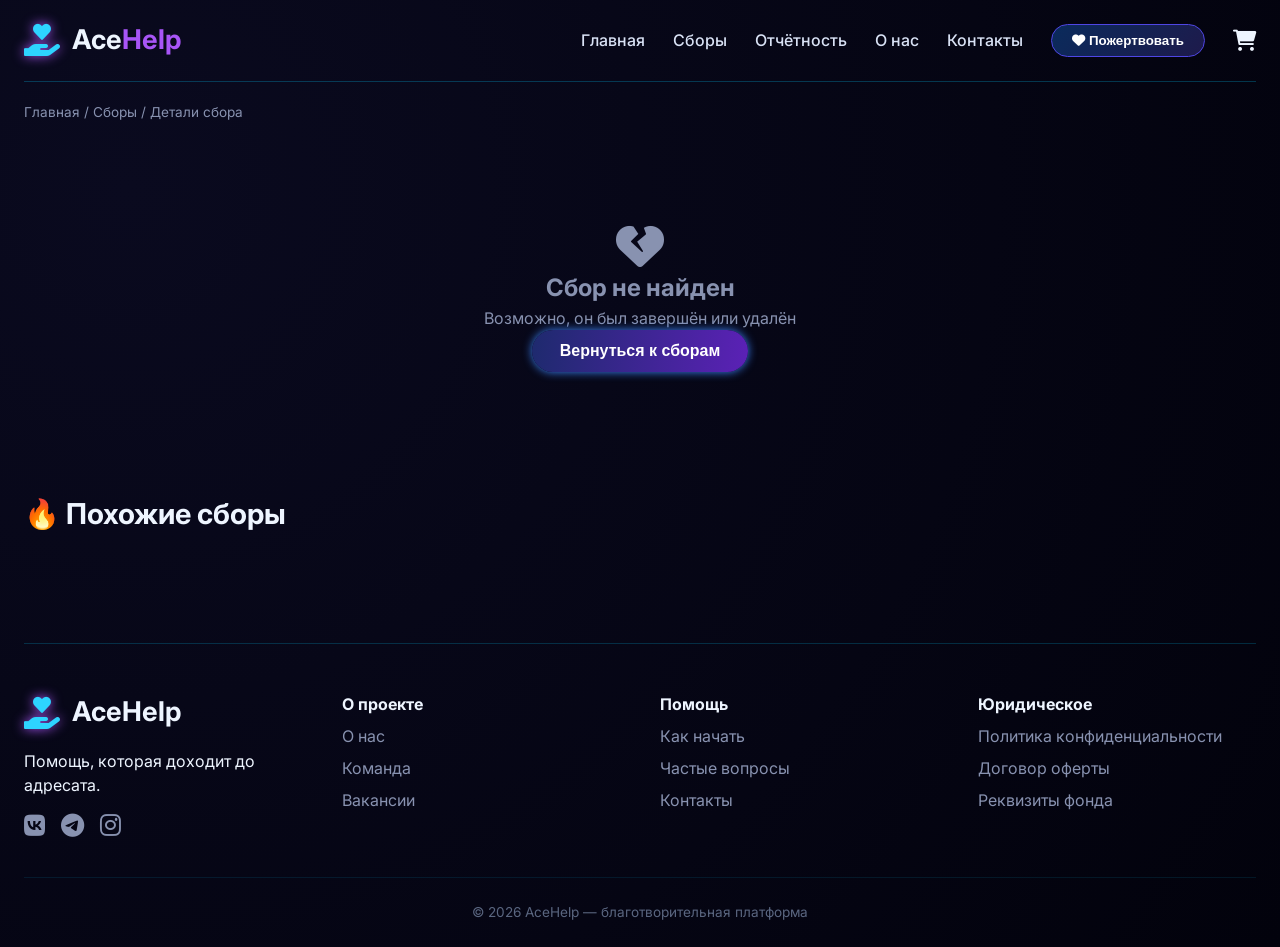
==== html/campaign-detail.html @ 06f6f68e "Add files via upload" ====
<!DOCTYPE html>
<html lang="ru">
<head>
    <meta charset="UTF-8">
    <meta name="viewport" content="width=device-width, initial-scale=1.0, user-scalable=yes">
    <title>AceHelp | Детали сбора</title>
    
    <link href="https://fonts.googleapis.com/css2?family=Inter:opsz,wght@14..32,300;400;500;600;700;800&display=swap" rel="stylesheet">
    <link rel="stylesheet" href="https://cdnjs.cloudflare.com/ajax/libs/font-awesome/6.0.0-beta3/css/all.min.css">
    
    <link rel="stylesheet" href="../css/common.css">
    <link rel="stylesheet" href="../css/campaign-detail.css">
</head>
<body>
    <div class="container">
        
        <!-- ШАПКА -->
        <header>
            <nav class="navbar">
                <div class="logo">
                    <i class="fas fa-hand-holding-heart"></i>
                    <span>Ace<span style="color:#a855f7;">Help</span></span>
                </div>
                <div class="nav-links">
                    <a href="index.html">Главная</a>
                    <a href="campaigns.html">Сборы</a>
                    <a href="reports.html">Отчётность</a>
                    <a href="about.html">О нас</a>
                    <a href="contacts.html">Контакты</a>
                    <button class="donate-btn" id="globalDonateBtn">
                        <i class="fas fa-heart"></i> Пожертвовать
                    </button>
                    <div class="cart-icon">
                        <i class="fas fa-shopping-cart"></i>
                        <span class="cart-counter">0</span>
                    </div>
                </div>
            </nav>
        </header>

        <!-- ХЛЕБНЫЕ КРОШКИ -->
        <div class="breadcrumbs">
            <a href="index.html">Главная</a> / 
            <a href="campaigns.html">Сборы</a> / 
            <span id="breadcrumbCampaignName">Детали сбора</span>
        </div>

        <!-- ОСНОВНОЙ КОНТЕНТ -->
        <div class="detail-wrapper" id="campaignDetail">
            <div class="loading-detail">Загрузка...</div>
        </div>

        <!-- ПОХОЖИЕ СБОРЫ -->
        <section class="related-campaigns">
            <h2>🔥 Похожие сборы</h2>
            <div class="related-grid" id="relatedGrid">
                <!-- Загружается из JS -->
            </div>
        </section>

        <!-- ПОДВАЛ -->
        <footer class="footer">
            <div class="footer-grid">
                <div>
                    <div class="logo" style="margin-bottom: 16px;">
                        <i class="fas fa-hand-holding-heart"></i>
                        <span>AceHelp</span>
                    </div>
                    <p>Помощь, которая доходит до адресата.</p>
                    <div class="social-icons">
                        <i class="fab fa-vk"></i>
                        <i class="fab fa-telegram"></i>
                        <i class="fab fa-instagram"></i>
                    </div>
                </div>
                <div>
                    <h4>О проекте</h4>
                    <a href="about.html">О нас</a>
                    <a href="#">Команда</a>
                    <a href="#">Вакансии</a>
                </div>
                <div>
                    <h4>Помощь</h4>
                    <a href="#">Как начать</a>
                    <a href="#">Частые вопросы</a>
                    <a href="contacts.html">Контакты</a>
                </div>
                <div>
                    <h4>Юридическое</h4>
                    <a href="#">Политика конфиденциальности</a>
                    <a href="#">Договор оферты</a>
                    <a href="#">Реквизиты фонда</a>
                </div>
            </div>
            <div class="footer-bottom">
                <p>© 2026 AceHelp — благотворительная платформа</p>
            </div>
        </footer>
    </div>

    <!-- МОДАЛЬНОЕ ОКНО ПОЖЕРТВОВАНИЯ -->
    <div id="donationModal" class="modal">
        <div class="modal-content">
            <span class="close-modal">&times;</span>
            <h3>💫 Пожертвование</h3>
            <p>Выберите сумму или введите свою</p>
            <div class="amount-buttons">
                <button class="amount-option" data-amount="500">500 ₽</button>
                <button class="amount-option" data-amount="1000">1000 ₽</button>
                <button class="amount-option" data-amount="2000">2000 ₽</button>
                <button class="amount-option" data-amount="5000">5000 ₽</button>
                <button class="amount-option custom-amount-btn">Своя сумма</button>
            </div>
            <input type="number" id="customAmount" placeholder="Введите сумму" style="display:none;">
            <button class="btn-primary" id="submitDonation" style="width:100%; margin-top:24px;">Продолжить →</button>
            <small style="display:block; margin-top:16px;">💳 Защищённое соединение. Без комиссии.</small>
        </div>
    </div>

<!-- МОДАЛЬНОЕ ОКНО ИСТОРИИ ПОЖЕРТВОВАНИЙ -->
<div id="historyModal" class="modal">
    <div class="modal-content history-modal">
        <span class="close-modal">&times;</span>
        <h3>📜 История пожертвований</h3>
        <div id="historyList" class="history-list">
            <!-- Сюда будет загружаться список -->
        </div>
        <div class="history-total">
            <strong>Всего пожертвовано:</strong> <span id="historyTotalAmount">0 ₽</span>
        </div>
        <button id="clearHistoryBtn" class="btn-outline-light" style="margin-top: 16px;">Очистить историю</button>
    </div>
</div>
    <script src="../js/common.js"></script>
    <script src="../js/campaign-detail.js"></script>
</body>
</html>
---- css/common.css ----
/* ===== ОБНУЛЕНИЕ И БАЗА ===== */
* {
    margin: 0;
    padding: 0;
    box-sizing: border-box;
}

body {
    background: radial-gradient(circle at 10% 20%, #0a0a1f, #02020c);
    font-family: 'Inter', sans-serif;
    color: #eef5ff;
    line-height: 1.5;
    min-height: 100vh;
}

.container {
    max-width: 1280px;
    margin: 0 auto;
    padding: 0 24px;
}

/* ===== НЕОНОВЫЕ ЭФФЕКТЫ ===== */
.neon-text {
    text-shadow: 0 0 5px #00ccff, 0 0 12px #3a0ca3, 0 0 20px #5200ff;
}

.neon-border {
    box-shadow: 0 8px 20px rgba(0, 204, 255, 0.2), 0 0 0 1px rgba(0, 204, 255, 0.3);
    transition: all 0.25s ease;
}

.neon-border:hover {
    box-shadow: 0 12px 28px rgba(120, 0, 255, 0.35), 0 0 0 1px #c084fc;
}

/* ===== ШАПКА ===== */
.navbar {
    display: flex;
    justify-content: space-between;
    align-items: center;
    padding: 20px 0;
    flex-wrap: wrap;
    gap: 16px;
    border-bottom: 1px solid rgba(0, 204, 255, 0.25);
}

.logo {
    display: flex;
    align-items: center;
    gap: 12px;
    font-size: 1.7rem;
    font-weight: 700;
}

.logo i {
    font-size: 2rem;
    color: #2dd4ff;
    filter: drop-shadow(0 0 6px #a855f7);
}

.nav-links {
    display: flex;
    gap: 28px;
    align-items: center;
    flex-wrap: wrap;
}

.nav-links a {
    color: #d9e2f5;
    text-decoration: none;
    font-weight: 500;
    transition: 0.2s;
}

.nav-links a:hover {
    color: #b6a0ff;
    text-shadow: 0 0 3px #8b5cf6;
}

/* Кнопка в шапке */
.donate-btn {
    background: linear-gradient(135deg, #0a2b5c, #1e1a4b);
    border: 1px solid #4f46e5;
    padding: 8px 20px;
    border-radius: 60px;
    font-weight: 600;
    color: white;
    cursor: pointer;
    transition: 0.2s;
}

.donate-btn:hover {
    background: linear-gradient(135deg, #1e3a8a, #2e1065);
    border-color: #c084fc;
    box-shadow: 0 0 10px #7c3aed;
}

/* Иконка корзины/пожертвований */
.cart-icon {
    position: relative;
    cursor: pointer;
    font-size: 1.3rem;
}

.cart-counter {
    position: absolute;
    top: -10px;
    right: -12px;
    background: #a855f7;
    color: white;
    font-size: 0.7rem;
    font-weight: bold;
    padding: 2px 6px;
    border-radius: 50%;
    display: none;
}

/* ===== КНОПКИ ===== */
.btn-primary {
    background: linear-gradient(95deg, #1e2a6e, #5b21b6);
    border: none;
    padding: 12px 28px;
    border-radius: 40px;
    font-weight: 700;
    font-size: 1rem;
    color: white;
    cursor: pointer;
    transition: 0.2s;
    box-shadow: 0 0 10px #3b82f6;
}

.btn-primary:hover {
    transform: scale(1.02);
    box-shadow: 0 0 20px #a855f7;
}

.btn-secondary {
    background: transparent;
    border: 1px solid #8b5cf6;
    padding: 12px 28px;
    border-radius: 40px;
    font-weight: 600;
    color: #d8b4fe;
    cursor: pointer;
    transition: 0.2s;
}

.btn-secondary:hover {
    background: rgba(139, 92, 246, 0.15);
    border-color: #c084fc;
}

.btn-outline-light {
    background: transparent;
    border: 1px solid #c084fc;
    padding: 10px 24px;
    border-radius: 40px;
    color: #c084fc;
    cursor: pointer;
    transition: 0.2s;
}

.btn-outline-light:hover {
    background: rgba(192, 132, 252, 0.1);
}

/* ===== ПОДВАЛ ===== */
.footer {
    margin-top: 80px;
    padding: 48px 0 24px;
    border-top: 1px solid rgba(0, 204, 255, 0.2);
}

.footer-grid {
    display: grid;
    grid-template-columns: repeat(auto-fit, minmax(200px, 1fr));
    gap: 40px;
    margin-bottom: 40px;
}

.footer-grid a {
    display: block;
    color: #8892b0;
    text-decoration: none;
    margin: 8px 0;
    transition: 0.2s;
}

.footer-grid a:hover {
    color: #c084fc;
}

.social-icons {
    display: flex;
    gap: 16px;
    margin-top: 16px;
}

.social-icons i {
    font-size: 1.5rem;
    color: #8892b0;
    cursor: pointer;
    transition: 0.2s;
}

.social-icons i:hover {
    color: #c084fc;
    text-shadow: 0 0 5px #a855f7;
}

.footer-bottom {
    text-align: center;
    padding-top: 24px;
    border-top: 1px solid rgba(0, 204, 255, 0.1);
    color: #5a6680;
    font-size: 0.85rem;
}

/* ===== МОДАЛЬНОЕ ОКНО ===== */
.modal {
    display: none;
    position: fixed;
    top: 0;
    left: 0;
    width: 100%;
    height: 100%;
    background: rgba(0, 0, 0, 0.8);
    backdrop-filter: blur(8px);
    z-index: 1000;
    justify-content: center;
    align-items: center;
}

.modal-content {
    background: #0f0f23;
    border: 1px solid #4f46e5;
    border-radius: 24px;
    padding: 32px;
    max-width: 500px;
    width: 90%;
    position: relative;
    box-shadow: 0 0 40px rgba(79, 70, 229, 0.3);
}

.close-modal {
    position: absolute;
    top: 16px;
    right: 24px;
    font-size: 28px;
    cursor: pointer;
    color: #8892b0;
}

.close-modal:hover {
    color: #c084fc;
}

.amount-buttons {
    display: flex;
    gap: 12px;
    flex-wrap: wrap;
    margin: 20px 0;
}

.amount-option {
    background: rgba(0, 204, 255, 0.1);
    border: 1px solid #2dd4ff;
    padding: 10px 20px;
    border-radius: 40px;
    color: white;
    cursor: pointer;
    transition: 0.2s;
}

.amount-option:hover, .amount-option.active {
    background: #2dd4ff;
    color: #0a0a1f;
}

#customAmount {
    width: 100%;
    padding: 12px;
    border-radius: 12px;
    background: rgba(255,255,255,0.1);
    border: 1px solid #4f46e5;
    color: white;
    font-size: 1rem;
}

/* ===== АДАПТИВНОСТЬ ===== */
@media (max-width: 768px) {
    .navbar {
        flex-direction: column;
        text-align: center;
    }
    
    .nav-links {
        justify-content: center;
    }
    
    .footer-grid {
        grid-template-columns: 1fr;
        text-align: center;
    }
    
    .social-icons {
        justify-content: center;
    }
}

@media (max-width: 480px) {
    .container {
        padding: 0 16px;
    }
    
    .btn-primary, .btn-secondary {
        padding: 10px 20px;
        font-size: 0.9rem;
    }
}

/* ИСТОРИЯ ПОЖЕРТВОВАНИЙ */
.history-modal {
    max-width: 600px;
}

.history-list {
    max-height: 400px;
    overflow-y: auto;
    margin: 20px 0;
}

.history-item {
    display: flex;
    justify-content: space-between;
    align-items: center;
    padding: 12px;
    border-bottom: 1px solid rgba(79, 70, 229, 0.2);
    flex-wrap: wrap;
    gap: 8px;
}

.history-item-info {
    flex: 1;
}

.history-item-name {
    font-weight: 600;
    margin-bottom: 4px;
}

.history-item-date {
    font-size: 0.7rem;
    color: #8892b0;
}

.history-item-amount {
    color: #a5f3ff;
    font-weight: 700;
    font-size: 1.1rem;
}

.history-item-remove {
    background: none;
    border: none;
    color: #ff4444;
    cursor: pointer;
    font-size: 1.2rem;
    padding: 0 8px;
    opacity: 0.6;
    transition: 0.2s;
}

.history-item-remove:hover {
    opacity: 1;
}

.history-empty {
    text-align: center;
    padding: 40px;
    color: #8892b0;
}

.history-total {
    text-align: right;
    padding-top: 16px;
    border-top: 1px solid rgba(79, 70, 229, 0.3);
    font-size: 1.1rem;
}

#clearHistoryBtn {
    width: 100%;
}
---- css/campaign-detail.css ----
/* ===== ДЕТАЛЬНАЯ СТРАНИЦА СБОРА ===== */

.breadcrumbs {
    padding: 20px 0;
    color: #8892b0;
    font-size: 0.85rem;
}

.breadcrumbs a {
    color: #8892b0;
    text-decoration: none;
}

.breadcrumbs a:hover {
    color: #c084fc;
}

.detail-wrapper {
    margin: 20px 0;
}

.loading-detail {
    text-align: center;
    padding: 60px;
    color: #8892b0;
}

/* ОСНОВНОЙ БЛОК */
.campaign-detail {
    display: flex;
    flex-wrap: wrap;
    gap: 40px;
    margin-bottom: 60px;
}

.campaign-image-section {
    flex: 1;
    min-width: 280px;
}

.campaign-detail-image {
    width: 100%;
    border-radius: 24px;
    aspect-ratio: 4/3;
    object-fit: cover;
    border: 1px solid rgba(79, 70, 229, 0.3);
}

.campaign-info-section {
    flex: 1.2;
    min-width: 280px;
}

.campaign-category-badge {
    display: inline-block;
    background: rgba(0, 204, 255, 0.15);
    padding: 6px 16px;
    border-radius: 30px;
    font-size: 0.8rem;
    margin-bottom: 16px;
}

.campaign-detail-title {
    font-size: 2.2rem;
    font-weight: 700;
    margin-bottom: 16px;
}

.campaign-detail-description {
    color: #bdc6f0;
    line-height: 1.6;
    margin-bottom: 24px;
}

/* ПРОГРЕСС БАР */
.progress-section {
    margin: 24px 0;
}

.progress-label {
    display: flex;
    justify-content: space-between;
    margin-bottom: 8px;
    font-size: 0.9rem;
}

.progress-bar-big {
    background: #2a2a4a;
    border-radius: 12px;
    height: 12px;
    overflow: hidden;
}

.progress-fill-big {
    background: linear-gradient(90deg, #2dd4ff, #a855f7);
    height: 100%;
    border-radius: 12px;
    transition: width 0.3s ease;
}

/* СТАТИСТИКА */
.stats-grid {
    display: grid;
    grid-template-columns: repeat(3, 1fr);
    gap: 16px;
    margin: 24px 0;
    padding: 20px;
    background: rgba(15, 20, 45, 0.4);
    border-radius: 20px;
}

.stat-detail {
    text-align: center;
}

.stat-detail .stat-value {
    font-size: 1.4rem;
    font-weight: 700;
    color: #a5f3ff;
}

.stat-detail .stat-label {
    font-size: 0.75rem;
    color: #8892b0;
}

/* ФОРМА ПОЖЕРТВОВАНИЯ */
.donation-form-block {
    background: linear-gradient(135deg, rgba(0,204,255,0.05), rgba(139,92,246,0.05));
    border-radius: 24px;
    padding: 28px;
    margin: 24px 0;
    border: 1px solid rgba(79, 70, 229, 0.3);
}

.donation-form-block h3 {
    font-size: 1.3rem;
    margin-bottom: 20px;
}

.donation-amounts {
    display: flex;
    flex-wrap: wrap;
    gap: 12px;
    margin-bottom: 20px;
}

.donation-preset {
    background: rgba(15, 20, 45, 0.6);
    border: 1px solid #4f46e5;
    padding: 10px 20px;
    border-radius: 40px;
    cursor: pointer;
    transition: 0.2s;
    color: #c084fc;
}

.donation-preset:hover, .donation-preset.active {
    background: linear-gradient(135deg, #1e2a6e, #5b21b6);
    border-color: #c084fc;
     color: white;
}

.donation-custom {
    width: 100%;
    padding: 12px;
    background: rgba(15, 20, 45, 0.6);
    border: 1px solid #4f46e5;
    border-radius: 12px;
    color: white;
    margin: 10px 0;
}

.donation-custom:focus {
    outline: none;
    border-color: #c084fc;
}

.donate-now-btn {
    width: 100%;
    padding: 14px;
    font-size: 1.1rem;
    margin-top: 16px;
}

/* ОТЧЁТЫ ПО СБОРУ */
.reports-list {
    margin-top: 40px;
}

.reports-list h3 {
    font-size: 1.3rem;
    margin-bottom: 20px;
}

.report-item-small {
    display: flex;
    justify-content: space-between;
    align-items: center;
    padding: 16px;
    background: rgba(15, 20, 45, 0.3);
    border-radius: 12px;
    margin-bottom: 12px;
}

.report-item-small .report-title {
    font-weight: 500;
}

.report-item-small .report-date {
    font-size: 0.8rem;
    color: #8892b0;
}

.report-item-small .download-link {
    color: #2dd4ff;
    cursor: pointer;
}

/* ПОХОЖИЕ СБОРЫ */
.related-campaigns {
    margin: 60px 0;
}

.related-campaigns h2 {
    font-size: 1.8rem;
    margin-bottom: 28px;
}

.related-grid {
    display: grid;
    grid-template-columns: repeat(auto-fill, minmax(260px, 1fr));
    gap: 24px;
}

.related-card {
    background: rgba(15, 20, 45, 0.4);
    border-radius: 20px;
    overflow: hidden;
    cursor: pointer;
    transition: 0.3s;
    border: 1px solid rgba(79, 70, 229, 0.2);
}

.related-card:hover {
    transform: translateY(-5px);
    border-color: #c084fc;
}

.related-card img {
    width: 100%;
    height: 140px;
    object-fit: cover;
}

.related-info {
    padding: 16px;
}

.related-title {
    font-weight: 600;
    margin-bottom: 8px;
}

.related-raised {
    font-size: 0.85rem;
    color: #a5f3ff;
}

/* АДАПТИВ */
@media (max-width: 768px) {
    .campaign-detail-title {
        font-size: 1.6rem;
    }
    
    .stats-grid {
        grid-template-columns: 1fr;
        gap: 16px;
    }
    
    .donation-amounts {
        gap: 8px;
    }
    
    .donation-preset {
        padding: 8px 16px;
        font-size: 0.85rem;
    }
}
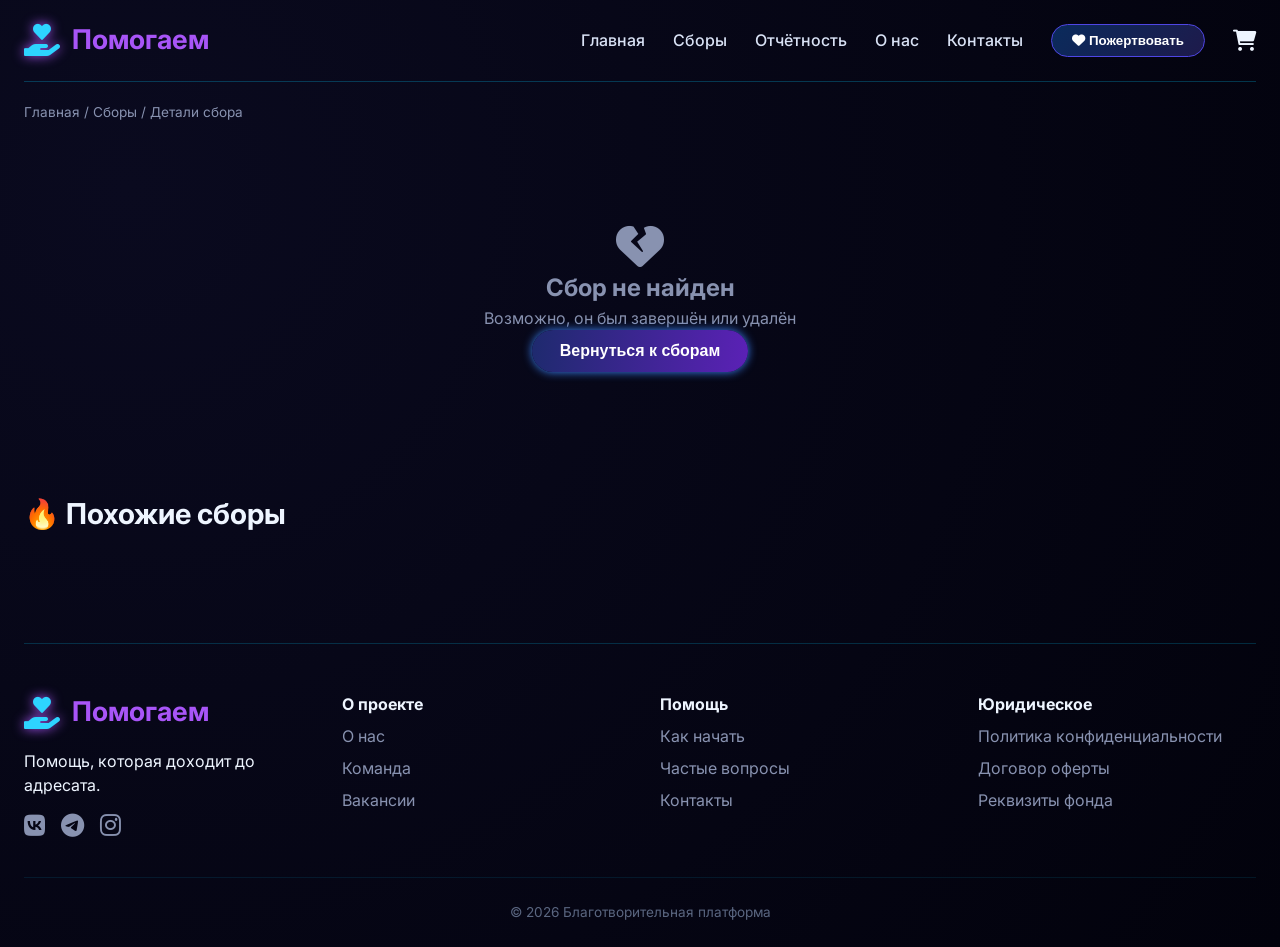
==== commit fb186b08: "Изменён отчёт, вынесен Index.html в корень" ====
--- a/html/campaign-detail.html
+++ b/html/campaign-detail.html
@@ -3,7 +3,7 @@
 <head>
     <meta charset="UTF-8">
     <meta name="viewport" content="width=device-width, initial-scale=1.0, user-scalable=yes">
-    <title>AceHelp | Детали сбора</title>
+    <title>Детали сбора</title>
     
     <link href="https://fonts.googleapis.com/css2?family=Inter:opsz,wght@14..32,300;400;500;600;700;800&display=swap" rel="stylesheet">
     <link rel="stylesheet" href="https://cdnjs.cloudflare.com/ajax/libs/font-awesome/6.0.0-beta3/css/all.min.css">
@@ -14,15 +14,14 @@
 <body>
     <div class="container">
         
-        <!-- ШАПКА -->
         <header>
             <nav class="navbar">
                 <div class="logo">
                     <i class="fas fa-hand-holding-heart"></i>
-                    <span>Ace<span style="color:#a855f7;">Help</span></span>
+                    <span style="color:#a855f7;">Помогаем</span>
                 </div>
                 <div class="nav-links">
-                    <a href="index.html">Главная</a>
+                    <a href="../index.html">Главная</a>
                     <a href="campaigns.html">Сборы</a>
                     <a href="reports.html">Отчётность</a>
                     <a href="about.html">О нас</a>
@@ -38,33 +37,27 @@
             </nav>
         </header>
 
-        <!-- ХЛЕБНЫЕ КРОШКИ -->
         <div class="breadcrumbs">
-            <a href="index.html">Главная</a> / 
+            <a href="../index.html">Главная</a> / 
             <a href="campaigns.html">Сборы</a> / 
             <span id="breadcrumbCampaignName">Детали сбора</span>
         </div>
 
-        <!-- ОСНОВНОЙ КОНТЕНТ -->
         <div class="detail-wrapper" id="campaignDetail">
             <div class="loading-detail">Загрузка...</div>
         </div>
 
-        <!-- ПОХОЖИЕ СБОРЫ -->
         <section class="related-campaigns">
             <h2>🔥 Похожие сборы</h2>
-            <div class="related-grid" id="relatedGrid">
-                <!-- Загружается из JS -->
-            </div>
+            <div class="related-grid" id="relatedGrid"></div>
         </section>
 
-        <!-- ПОДВАЛ -->
         <footer class="footer">
             <div class="footer-grid">
                 <div>
                     <div class="logo" style="margin-bottom: 16px;">
                         <i class="fas fa-hand-holding-heart"></i>
-                        <span>AceHelp</span>
+                        <span style="color:#a855f7;">Помогаем</span>
                     </div>
                     <p>Помощь, которая доходит до адресата.</p>
                     <div class="social-icons">
@@ -93,12 +86,11 @@
                 </div>
             </div>
             <div class="footer-bottom">
-                <p>© 2026 AceHelp — благотворительная платформа</p>
+                <p>© 2026 Благотворительная платформа</p>
             </div>
         </footer>
     </div>
 
-    <!-- МОДАЛЬНОЕ ОКНО ПОЖЕРТВОВАНИЯ -->
     <div id="donationModal" class="modal">
         <div class="modal-content">
             <span class="close-modal">&times;</span>
@@ -117,20 +109,18 @@
         </div>
     </div>
 
-<!-- МОДАЛЬНОЕ ОКНО ИСТОРИИ ПОЖЕРТВОВАНИЙ -->
-<div id="historyModal" class="modal">
-    <div class="modal-content history-modal">
-        <span class="close-modal">&times;</span>
-        <h3>📜 История пожертвований</h3>
-        <div id="historyList" class="history-list">
-            <!-- Сюда будет загружаться список -->
+    <div id="historyModal" class="modal">
+        <div class="modal-content history-modal">
+            <span class="close-modal">&times;</span>
+            <h3>📜 История пожертвований</h3>
+            <div id="historyList" class="history-list"></div>
+            <div class="history-total">
+                <strong>Всего пожертвовано:</strong> <span id="historyTotalAmount">0 ₽</span>
+            </div>
+            <button id="clearHistoryBtn" class="btn-outline-light" style="margin-top: 16px;">Очистить историю</button>
         </div>
-        <div class="history-total">
-            <strong>Всего пожертвовано:</strong> <span id="historyTotalAmount">0 ₽</span>
-        </div>
-        <button id="clearHistoryBtn" class="btn-outline-light" style="margin-top: 16px;">Очистить историю</button>
     </div>
-</div>
+
     <script src="../js/common.js"></script>
     <script src="../js/campaign-detail.js"></script>
 </body>
